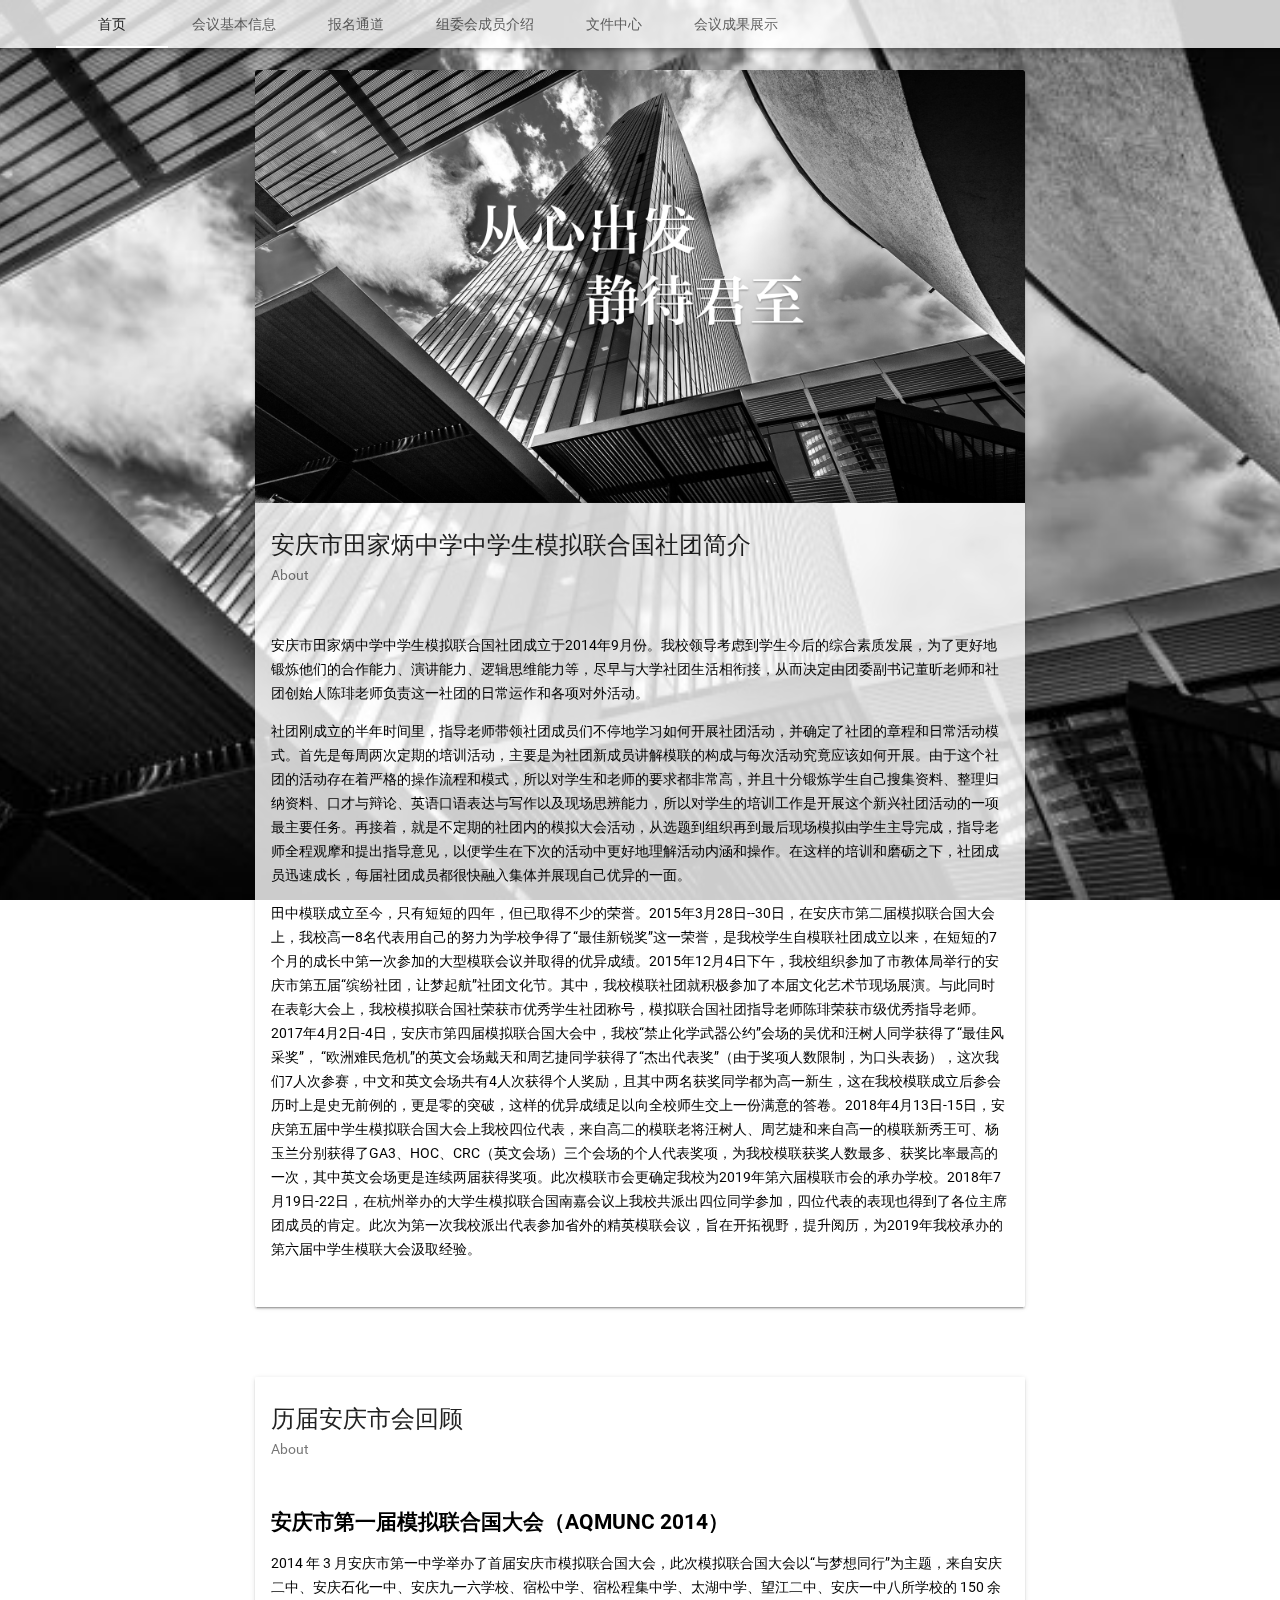
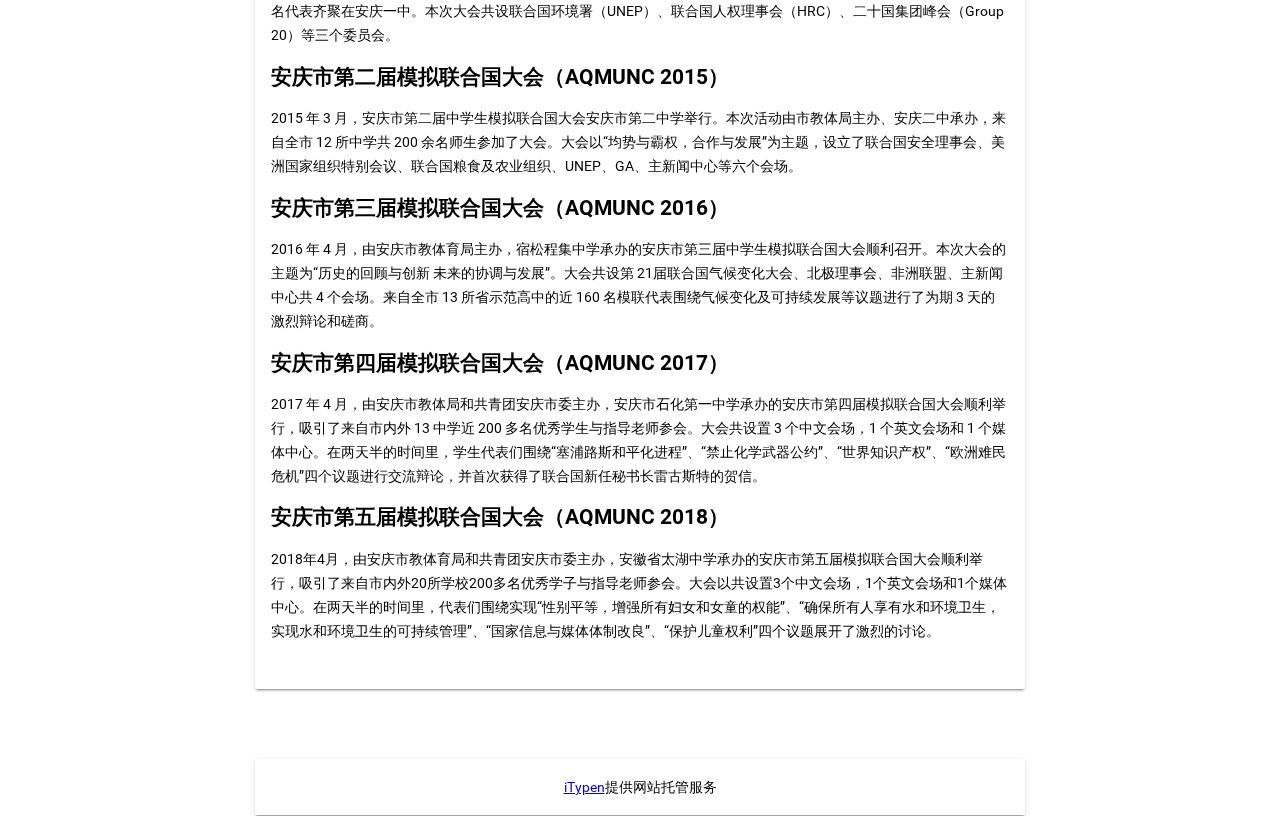
==== index.html @ 966b646f "init" ====
<!DOCTYPE html>
<html>

<head>
    <!--指定HTML文档的标题，注意：不要忘记结束标签里面的反斜杠“/”，否则整个页面将不会显示-->
    <title>第五届安庆市模拟联合国大会</title>
    <meta http-equiv="Content-Type" content="text/html; charset=utf-8" />
    <meta name="keywords" content="aiokr" />
    <meta name="description" content="" />
    <link rel="Stylesheet" type="text/css" href="./assets/css/mdui.min.css" />
    <link rel="Stylesheet" type="text/css" href="./assets/css/style.css" />
    <meta name="viewport" content="width=device-width,initial-scale=1,user-scalable=no">
    <link rel="icon shortcut" type="image/ico" href="./assets/images/favicon.png">
    <link rel="icon" href="./assets/images/icon.png">
    <script src="./assets/js/backgrund.js" type="text/javascript"></script>
    <!-- Global site tag (gtag.js) - Google Analytics -->
    <script async src="https://www.googletagmanager.com/gtag/js?id=UA-124031310-2"></script>
    <script>
        window.dataLayer = window.dataLayer || [];
        function gtag() { dataLayer.push(arguments); }
        gtag('js', new Date());

        gtag('config', 'UA-124031310-2');
    </script>
</head>

<body>
    <script type="text/javascript">
        $.backstretch([
            './assets/images/bg7.jpg'
        ], {
                fade: 500, // time
                duration: 10000 // sleep
            });
    </script>
    <div class="header" min-height=100vh>
    </div>
    <div id="header">
        <div class="mdui-appbar mdui-appbar-fixed opacity mdui-tab-scrollable">
            <div class="mdui-tab mdui-color-theme" mdui-tab>
                <a href="#" class="mdui-ripple">首页</a>
                <a href="./contact.html" class="mdui-ripple">会议基本信息</a>
                <a href="./apply.html" class="mdui-ripple">报名通道</a>
                <a href="./oc.html" class="mdui-ripple">组委会成员介绍</a>
                <a href="./file.html" class="mdui-ripple">文件中心</a>
                <a href="./results.html" class="mdui-ripple">会议成果展示</a>
            </div>
        </div>
    </div>
    <div class="mdui-container">
        <div class="mdui-row">
            <div class="mdui-col-xs-offset
                        mdui-col-sm-1
                        mdui-col-md-2
                        mdui-col-lg-2"></div>
            <div class="mdui-col-xs-12
                        mdui-col-sm-10
                        mdui-col-md-8
                        mdui-col-lg-8">
                <div>
                    <!--<script charset="UTF-8" defer>(function(h){function n(a){return null===a?null:a.scrollHeight>a.clientHeight?a:n(a.parentNode)}function t(b){if(b.data){var f=JSON.parse(b.data);!f.height||p||q||(d.style.height=+f.height+"px");if(f.getter){b={};var f=[].concat(f.getter),k,h=f.length,m,c,g,e;for(k=0;k<h;k++){m=k;c=f[k]||{};c.n&&(m=c.n);g=null;try{switch(c.t){case "window":e=window;break;case "scrollParent":e=n(a)||window;break;default:e=a}if(c.e)if("rect"===c.v){g={};var l=e.getBoundingClientRect();g={top:l.top,left:l.left,width:l.width,height:l.height}}else g=e[c.v].apply(e,[].concat(c.e))||!0;else c.s?(e[c.v]=c.s,g=!0):g=e[c.v]||!1}catch(u){}b[m]=g}b.innerState=!p&&!q;a.contentWindow.postMessage(JSON.stringify({queryRes:b}),"*")}}}for(var r=h.document,b=r.documentElement;b.childNodes.length&&1==b.lastChild.nodeType;)b=b.lastChild;var d=b.parentNode,a=r.createElement("iframe");d.style.overflowY="auto";d.style.overflowX="hidden";var p=d.style.height&&"auto"!==d.style.height,q="absolute"===d.style.position||window.getComputedStyle&&"absolute"===window.getComputedStyle(d,null).getPropertyValue("position")||d.currentStyle&&"absolute"===d.currentStyle.position;h.addEventListener&&h.addEventListener("message",t,!1);a.src="http://LZMUNC2019.mikecrm.com/gsEwQUE";a.id="mkingsEwQUE";a.onload=function(){a.contentWindow.postMessage(JSON.stringify({cif:1}),"*")};a.frameBorder=0;a.scrolling="no";a.style.display="block";a.style.minWidth="100%";a.style.width="100px";a.style.height="100%";a.style.border="none";a.style.overflow="auto";d.insertBefore(a,b)})(window);</script>
                        -->
                    <div class="padding"></div>
                    <div class="mdui-card opacity">
                        <div class="mdui-card-media">
                            <img src="./assets/images/header-img.png" />
                        </div>
                        <div class="mdui-card-primary">
                            <div class="mdui-card-primary-title">安庆市田家炳中学中学生模拟联合国社团简介</div>
                            <div class="mdui-card-primary-subtitle">About</div>
                        </div>
                        <div class="mdui-card-content">
                            <p>安庆市田家炳中学中学生模拟联合国社团成立于2014年9月份。我校领导考虑到学生今后的综合素质发展，为了更好地锻炼他们的合作能力、演讲能力、逻辑思维能力等，尽早与大学社团生活相衔接，从而决定由团委副书记董昕老师和社团创始人陈琲老师负责这一社团的日常运作和各项对外活动。</p>
                            <p>社团刚成立的半年时间里，指导老师带领社团成员们不停地学习如何开展社团活动，并确定了社团的章程和日常活动模式。首先是每周两次定期的培训活动，主要是为社团新成员讲解模联的构成与每次活动究竟应该如何开展。由于这个社团的活动存在着严格的操作流程和模式，所以对学生和老师的要求都非常高，并且十分锻炼学生自己搜集资料、整理归纳资料、口才与辩论、英语口语表达与写作以及现场思辨能力，所以对学生的培训工作是开展这个新兴社团活动的一项最主要任务。再接着，就是不定期的社团内的模拟大会活动，从选题到组织再到最后现场模拟由学生主导完成，指导老师全程观摩和提出指导意见，以便学生在下次的活动中更好地理解活动内涵和操作。在这样的培训和磨砺之下，社团成员迅速成长，每届社团成员都很快融入集体并展现自己优异的一面。</p>
                            <p>田中模联成立至今，只有短短的四年，但已取得不少的荣誉。2015年3月28日--30日，在安庆市第二届模拟联合国大会上，我校高一8名代表用自己的努力为学校争得了“最佳新锐奖”这一荣誉，是我校学生自模联社团成立以来，在短短的7个月的成长中第一次参加的大型模联会议并取得的优异成绩。2015年12月4日下午，我校组织参加了市教体局举行的安庆市第五届“缤纷社团，让梦起航”社团文化节。其中，我校模联社团就积极参加了本届文化艺术节现场展演。与此同时在表彰大会上，我校模拟联合国社荣获市优秀学生社团称号，模拟联合国社团指导老师陈琲荣获市级优秀指导老师。2017年4月2日-4日，安庆市第四届模拟联合国大会中，我校“禁止化学武器公约”会场的吴优和汪树人同学获得了“最佳风采奖”，
                                “欧洲难民危机”的英文会场戴天和周艺捷同学获得了“杰出代表奖”（由于奖项人数限制，为口头表扬），这次我们7人次参赛，中文和英文会场共有4人次获得个人奖励，且其中两名获奖同学都为高一新生，这在我校模联成立后参会历时上是史无前例的，更是零的突破，这样的优异成绩足以向全校师生交上一份满意的答卷。2018年4月13日-15日，安庆第五届中学生模拟联合国大会上我校四位代表，来自高二的模联老将汪树人、周艺婕和来自高一的模联新秀王可、杨玉兰分别获得了GA3、HOC、CRC（英文会场）三个会场的个人代表奖项，为我校模联获奖人数最多、获奖比率最高的一次，其中英文会场更是连续两届获得奖项。此次模联市会更确定我校为2019年第六届模联市会的承办学校。2018年7月19日-22日，在杭州举办的大学生模拟联合国南嘉会议上我校共派出四位同学参加，四位代表的表现也得到了各位主席团成员的肯定。此次为第一次我校派出代表参加省外的精英模联会议，旨在开拓视野，提升阅历，为2019年我校承办的第六届中学生模联大会汲取经验。
                            </p>

                        </div>
                        <div class="mdui-card-actions">
                        </div>
                    </div>

                    <div class="padding"></div>
                    <div class="mdui-card opacity">
                        <div class="mdui-card-primary">
                            <div class="mdui-card-primary-title">历届安庆市会回顾</div>
                            <div class="mdui-card-primary-subtitle">About</div>
                        </div>
                        <div class="mdui-card-content">
                            <h2>安庆市第一届模拟联合国大会（AQMUNC 2014）</h2>
                            <p>2014 年 3 月安庆市第一中学举办了首届安庆市模拟联合国大会，此次模拟联合国大会以“与梦想同行”为主题，来自安庆二中、安庆石化一中、安庆九一六学校、宿松中学、宿松程集中学、太湖中学、望江二中、安庆一中八所学校的
                                150 余名代表齐聚在安庆一中。本次大会共设联合国环境署（UNEP）、联合国人权理事会（HRC）、二十国集团峰会（Group 20）等三个委员会。</p>
                            <h2>安庆市第二届模拟联合国大会（AQMUNC 2015）</h2>
                            <p>2015 年 3 月，安庆市第二届中学生模拟联合国大会安庆市第二中学举行。本次活动由市教体局主办、安庆二中承办，来自全市 12 所中学共 200 余名师生参加了大会。大会以“均势与霸权，合作与发展”为主题，设立了联合国安全理事会、美洲国家组织特别会议、联合国粮食及农业组织、UNEP、GA、主新闻中心等六个会场。</p>
                            <h2>安庆市第三届模拟联合国大会（AQMUNC 2016）</h2>
                            <p>2016 年 4 月，由安庆市教体育局主办，宿松程集中学承办的安庆市第三届中学生模拟联合国大会顺利召开。本次大会的主题为“历史的回顾与创新 未来的协调与发展”。大会共设第 21届联合国气候变化大会、北极理事会、非洲联盟、主新闻中心共
                                4 个会场。来自全市 13 所省示范高中的近 160 名模联代表围绕气候变化及可持续发展等议题进行了为期 3 天的激烈辩论和磋商。</p>
                            <h2>安庆市第四届模拟联合国大会（AQMUNC 2017）</h2>
                            <p>2017 年 4 月，由安庆市教体局和共青团安庆市委主办，安庆市石化第一中学承办的安庆市第四届模拟联合国大会顺利举行，吸引了来自市内外 13 中学近 200 多名优秀学生与指导老师参会。大会共设置
                                3 个中文会场，1 个英文会场和 1 个媒体中心。在两天半的时间里，学生代表们围绕“塞浦路斯和平化进程”、“禁止化学武器公约”、“世界知识产权”、“欧洲难民危机”四个议题进行交流辩论，并首次获得了联合国新任秘书长雷古斯特的贺信。</p>
                            <h2>安庆市第五届模拟联合国大会（AQMUNC 2018）</h2>
                            <p>2018年4月，由安庆市教体育局和共青团安庆市委主办，安徽省太湖中学承办的安庆市第五届模拟联合国大会顺利举行，吸引了来自市内外20所学校200多名优秀学子与指导老师参会。大会以共设置3个中文会场，1个英文会场和1个媒体中心。在两天半的时间里，代表们围绕实现“性别平等，增强所有妇女和女童的权能”、“确保所有人享有水和环境卫生，实现水和环境卫生的可持续管理”、“国家信息与媒体体制改良”、“保护儿童权利”四个议题展开了激烈的讨论。</p>
                        </div>
                        <div class="mdui-card-actions">
                        </div>
                    </div>
                </div>


                <div class="padding"></div>
                <div class="mdui-card opacity">
                    <!--<div class="mdui-card-primary">
                            <div class="mdui-card-primary-title">赞助商</div>
                        </div>-->
                    <div class="mdui-card-content mdui-text-center">
                        <a href="https://www.itypen.com" target="_blank">iTypen</a>提供网站托管服务</div>
                </div>
            </div>
        </div>
        <div class="mdui-col-xs-offset
                        mdui-col-sm-1
                        mdui-col-md-2
                        mdui-col-lg-2"></div>
    </div>
    </div>
</body>
<script src="./assets/js/mdui.min.js" type="text/javascript"></script>
<script src="./assets/js/script.js" type="text/javascript"></script>
<script src="./assets/js/blur.js" type="text/javascript"></script>

</html>
---- assets/css/style.css ----
.header{
    background-color: grey
}

.padding{
    padding: 35px
}

.padding-count{
    padding: 5px
}

.b-g {
    background:url(../images/bg.jpg) no-repeat center center;
    -webkit-background-size: cover;
    -moz-background-size: cover;
    -o-background-size: cover;
    background-size: cover;
    background-repeat:no-repeat;
    background-attachment:fixed
}

.opacity{
    background-color: rgba(255, 255, 255, 0.8)
}

h3 span{
    font-size: 14px;
}

.itp-conf{
    max-width: 500px;
}
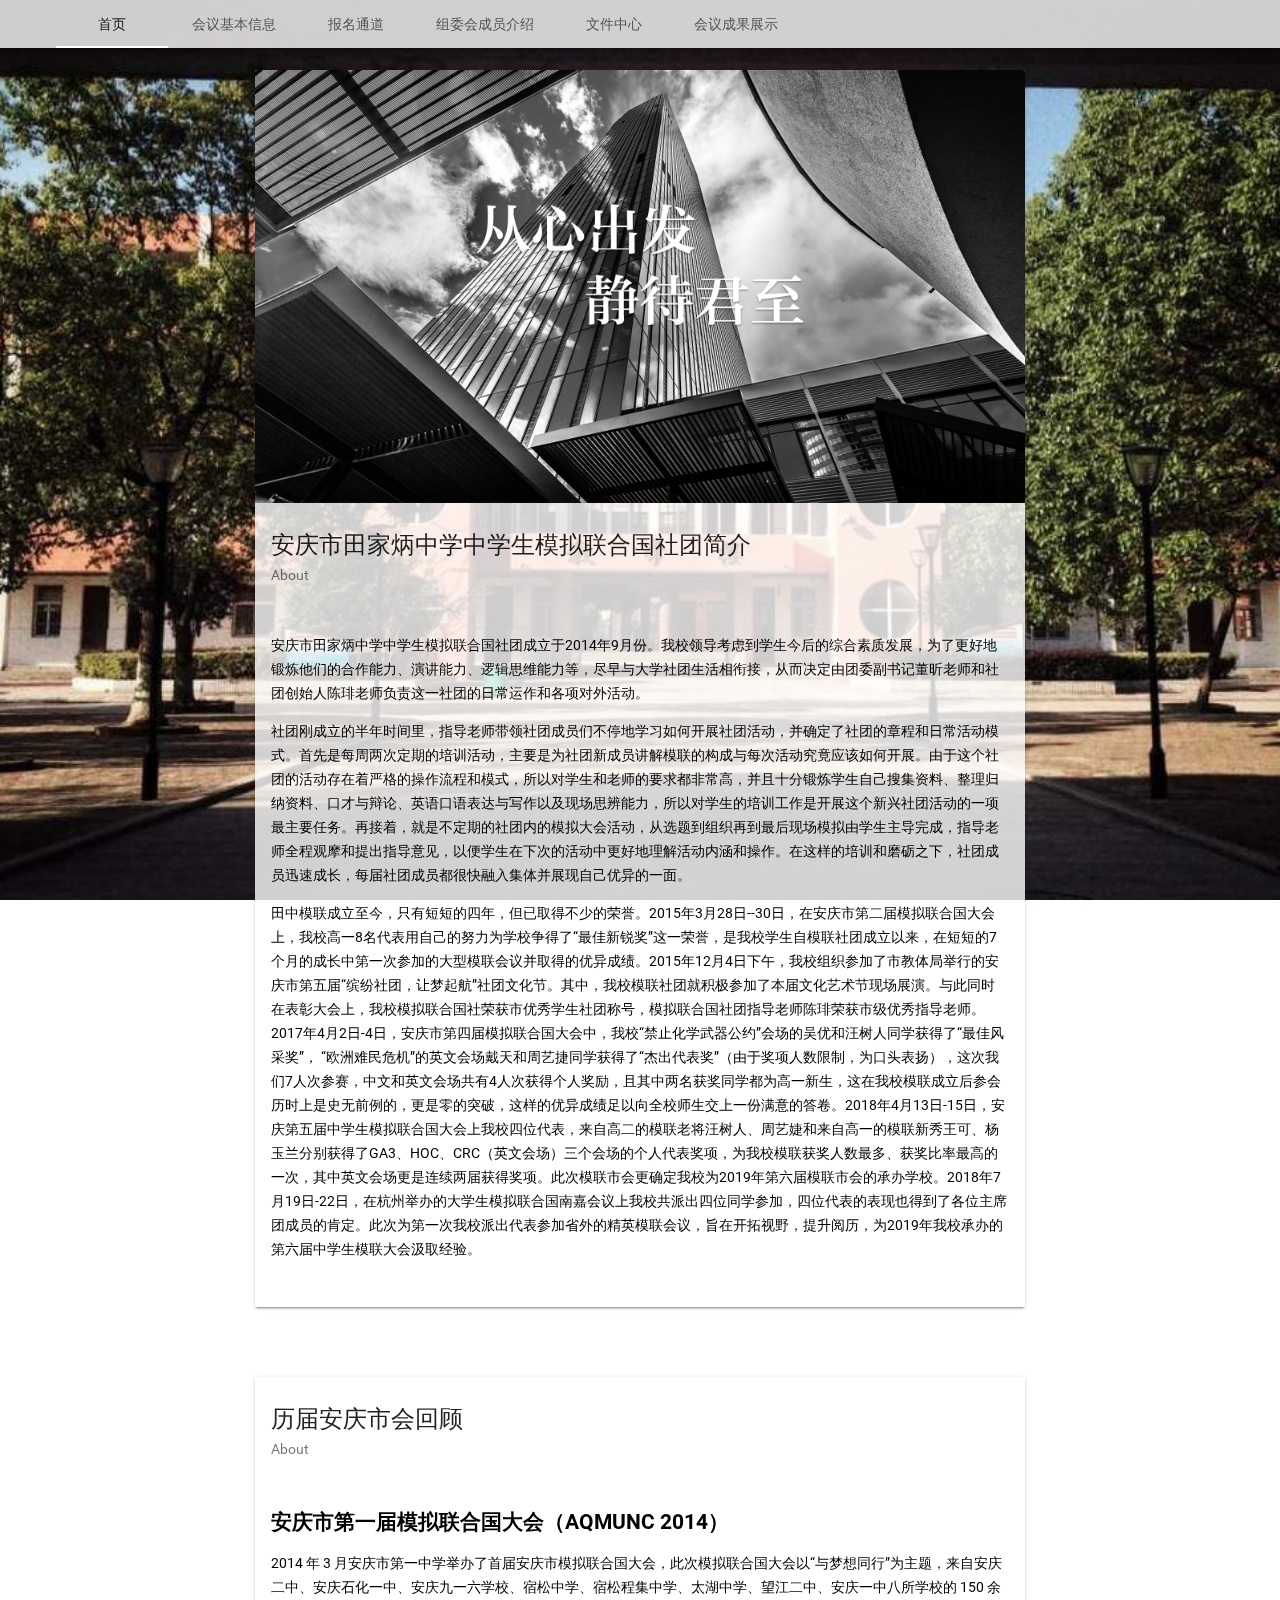
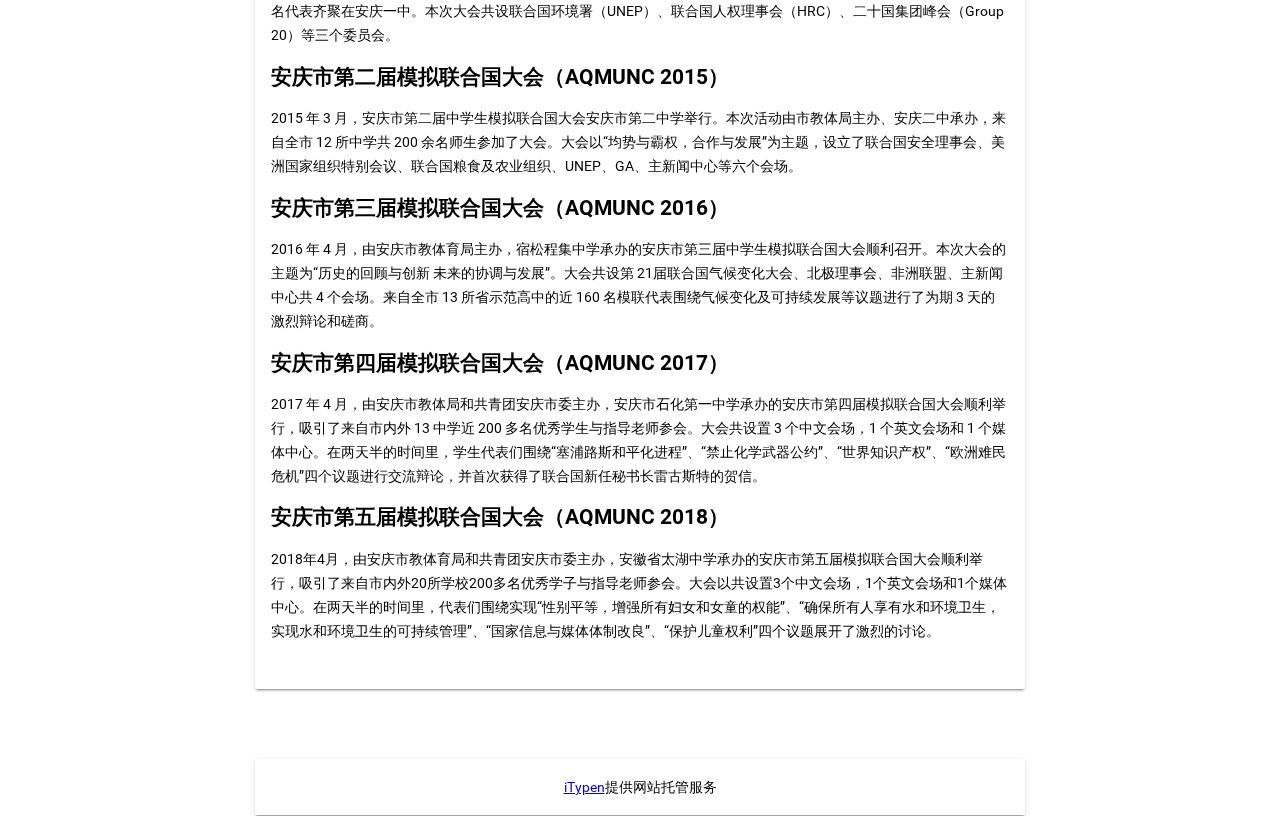
==== commit 7abcb55c: "bg" ====
--- a/index.html
+++ b/index.html
@@ -27,7 +27,7 @@
 <body>
     <script type="text/javascript">
         $.backstretch([
-            './assets/images/bg7.jpg'
+            './assets/images/bg.jpg'
         ], {
                 fade: 500, // time
                 duration: 10000 // sleep
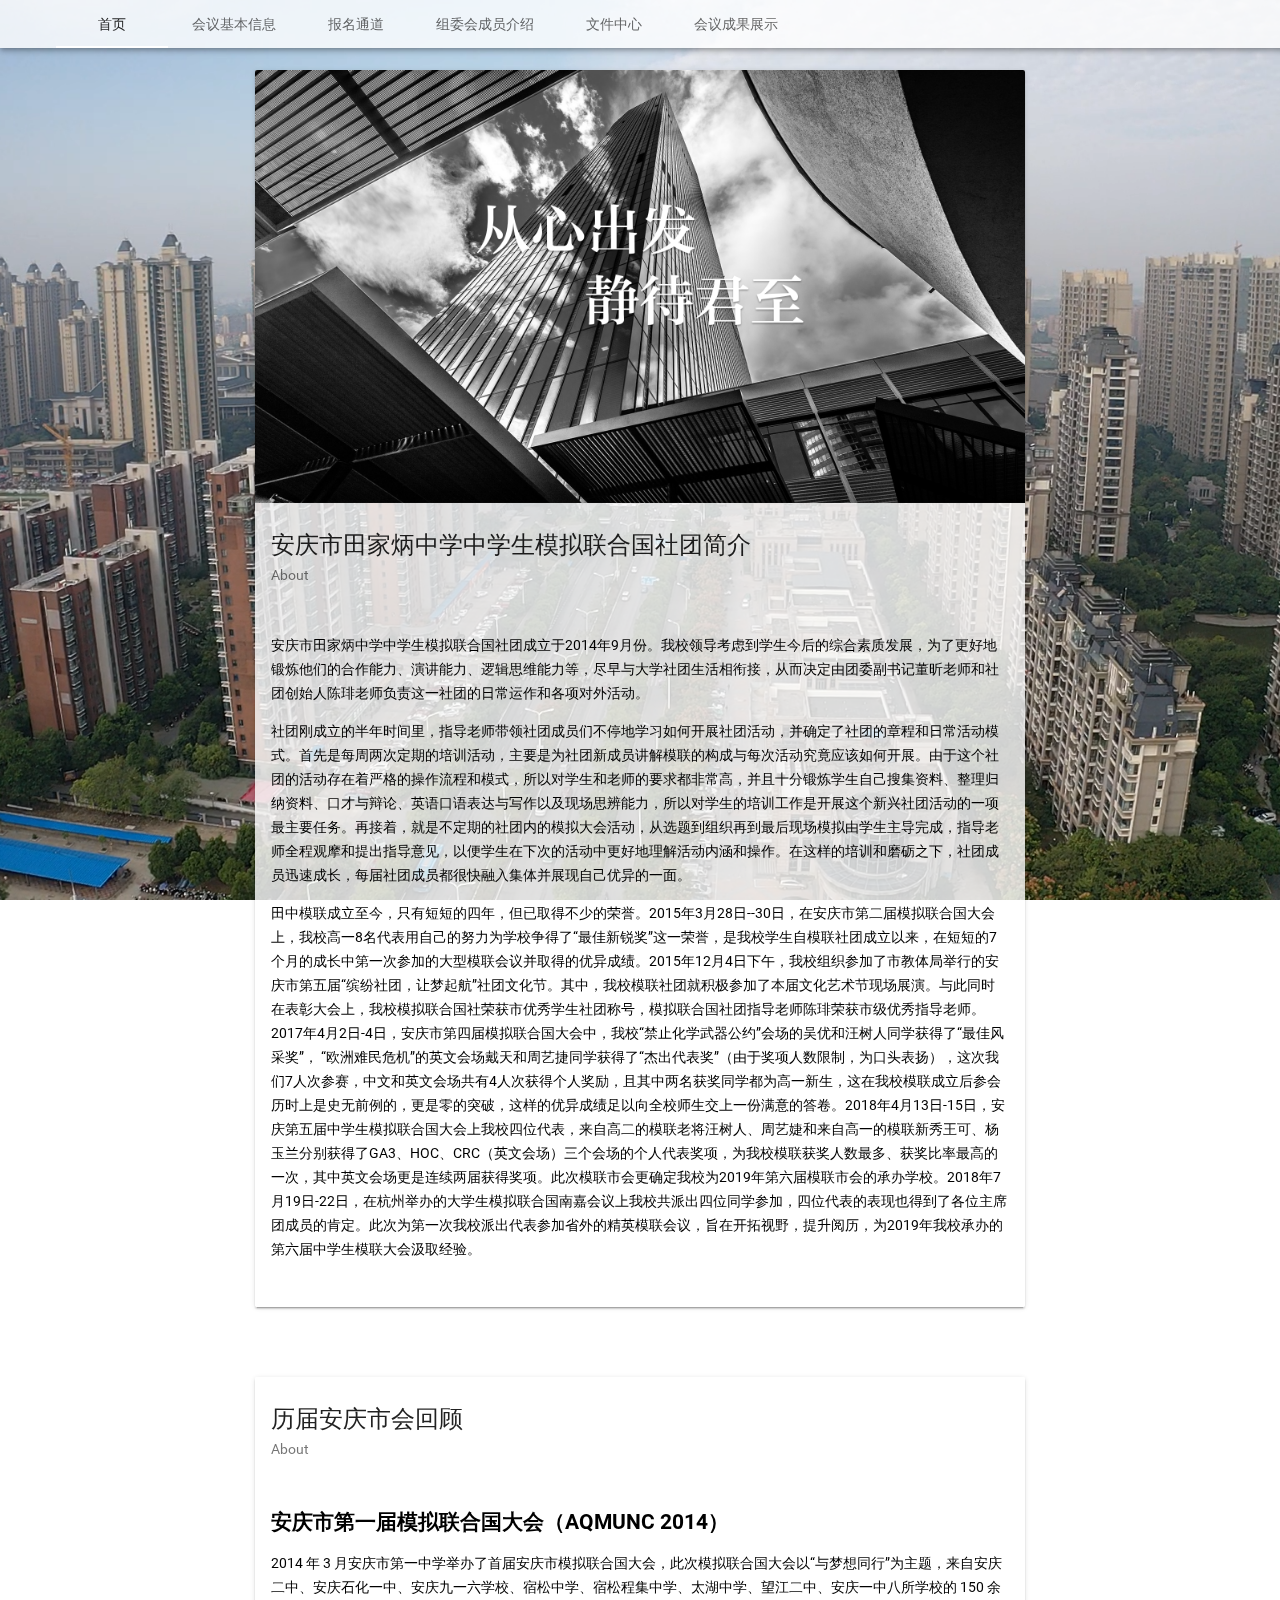
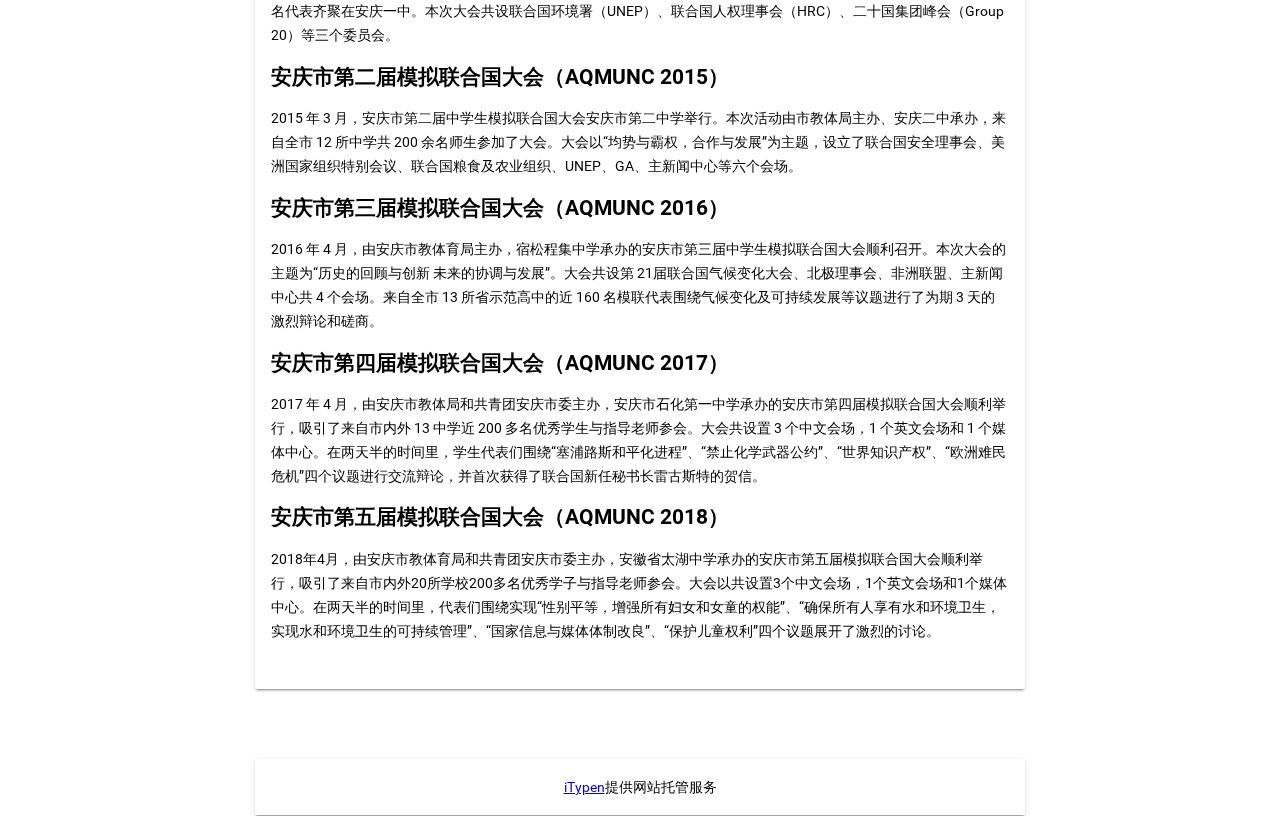
==== commit 4381e068: "bg" ====
--- a/index.html
+++ b/index.html
@@ -27,7 +27,7 @@
 <body>
     <script type="text/javascript">
         $.backstretch([
-            './assets/images/bg.jpg'
+            './assets/images/bg.png'
         ], {
                 fade: 500, // time
                 duration: 10000 // sleep
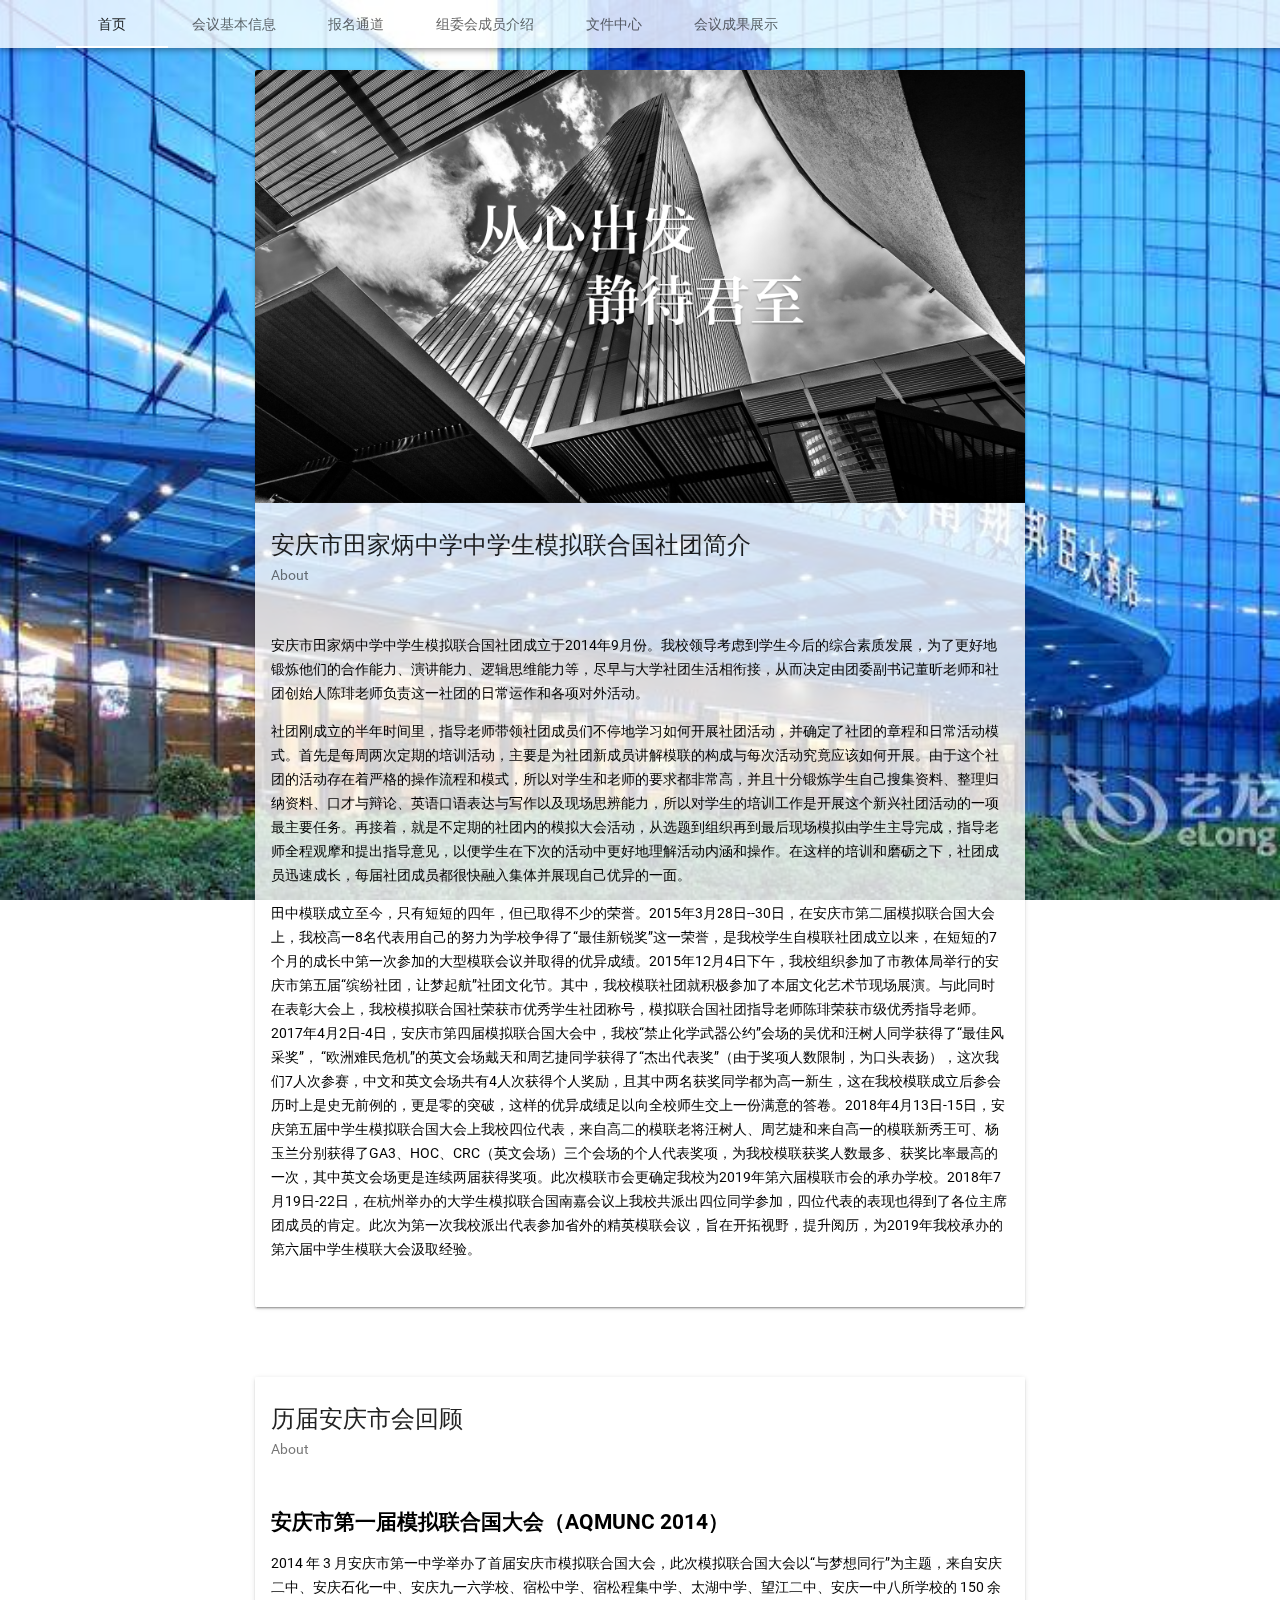
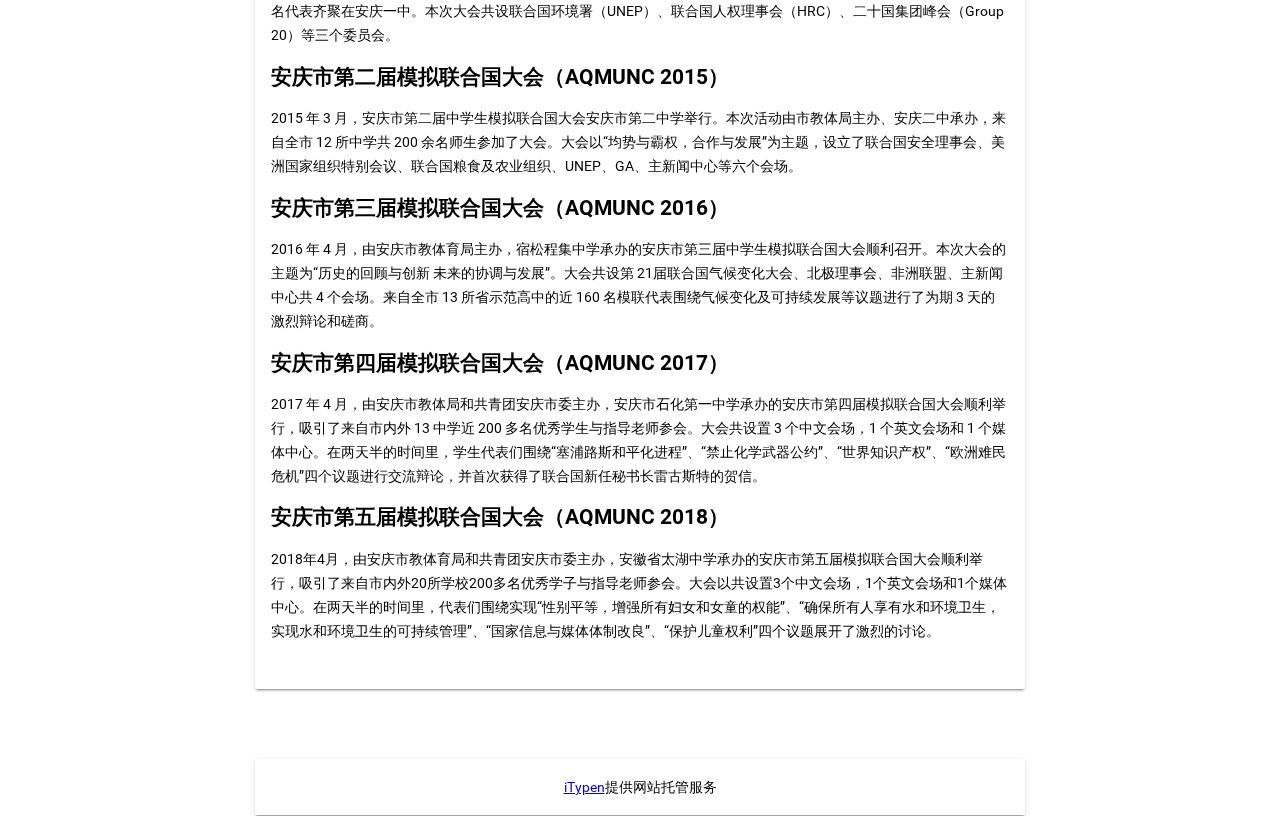
==== commit 0208e77d: "==" ====
--- a/index.html
+++ b/index.html
@@ -27,7 +27,7 @@
 <body>
     <script type="text/javascript">
         $.backstretch([
-            './assets/images/bg.png'
+            './assets/images/bg.jpg'
         ], {
                 fade: 500, // time
                 duration: 10000 // sleep
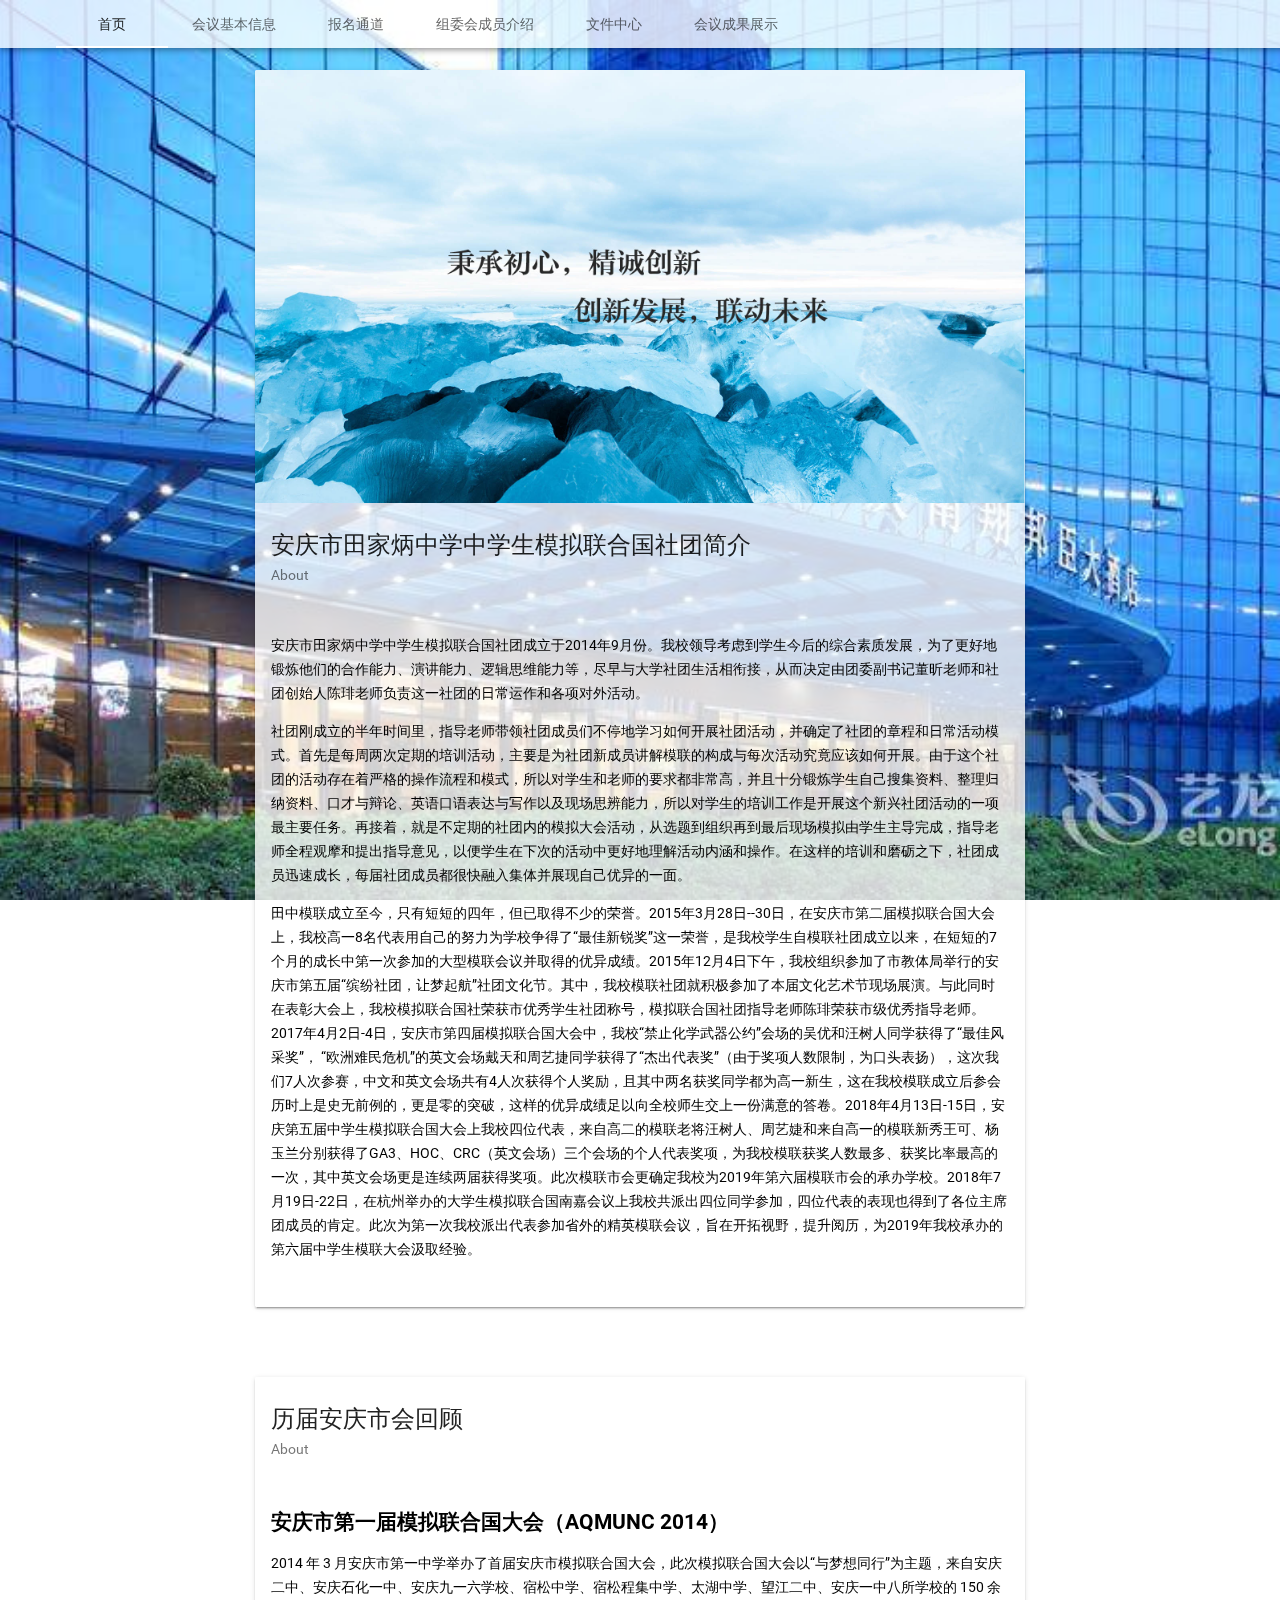
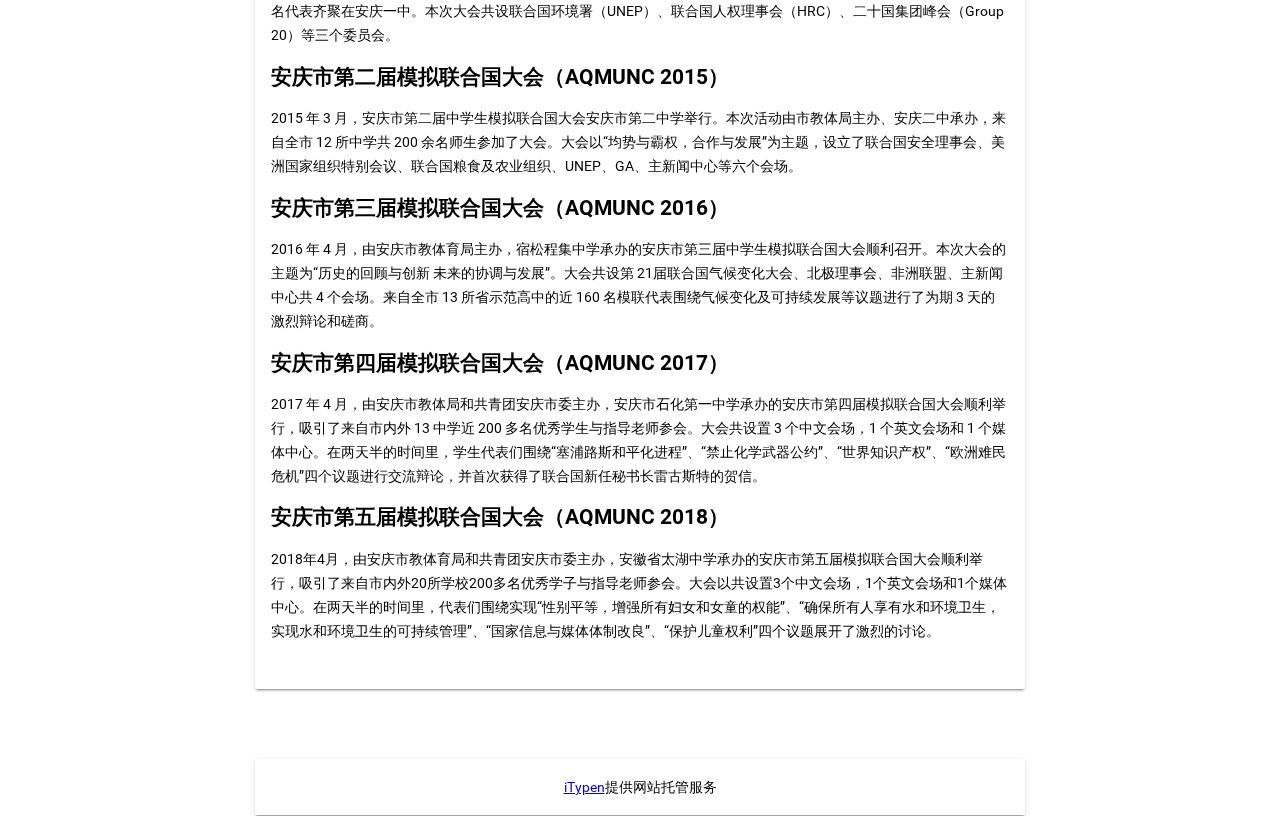
==== commit bd5ae7c7: "index" ====
--- a/index.html
+++ b/index.html
@@ -63,7 +63,7 @@
                     <div class="padding"></div>
                     <div class="mdui-card opacity">
                         <div class="mdui-card-media">
-                            <img src="./assets/images/header-img.png" />
+                            <img src="./assets/images/header-img.jpg" />
                         </div>
                         <div class="mdui-card-primary">
                             <div class="mdui-card-primary-title">安庆市田家炳中学中学生模拟联合国社团简介</div>
